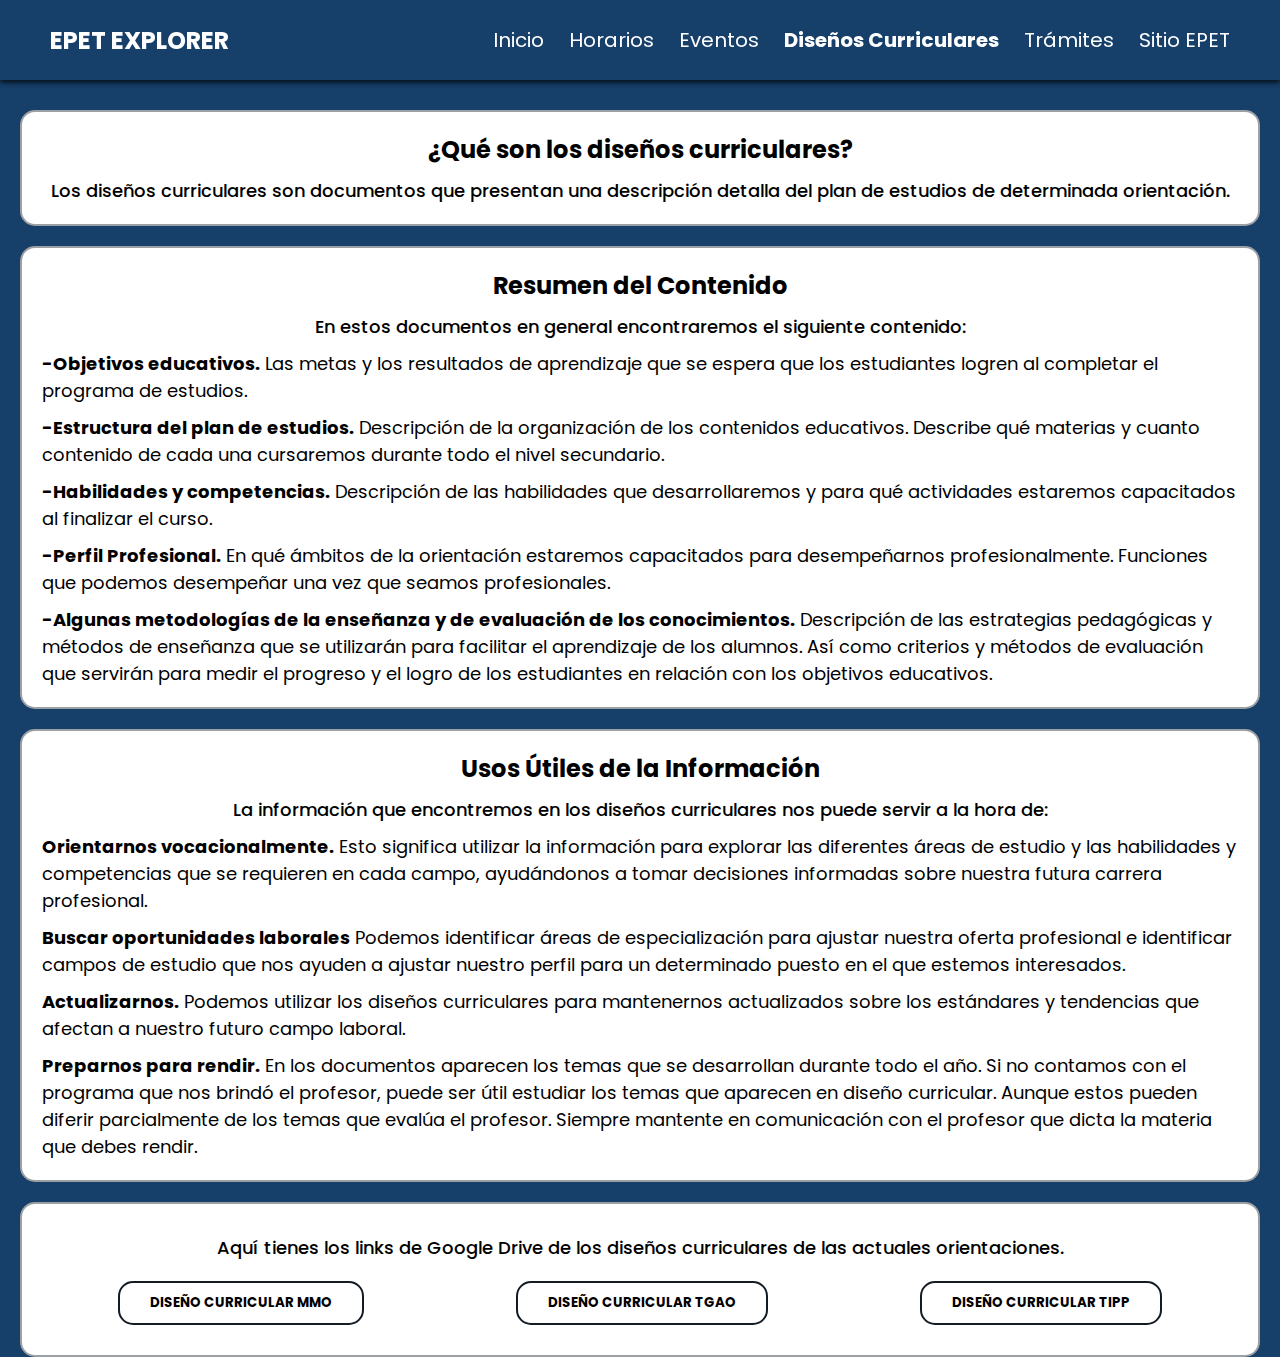
==== dis_curriculares.html @ d235614f "Se finaliza la estructura principal de la sección 'Diseños Curriculares'" ====
<!DOCTYPE html>
<html lang="en">
    <head>
        <meta charset="UTF-8">
        <meta name="viewport" content="width=device-width, initial-scale=1.0">
        <script src="script.js"></script>
        <link rel="icon" href="sources/favicon.ico" type="image/x-icon">
        <link href='https://unpkg.com/boxicons@2.1.4/css/boxicons.min.css' rel='stylesheet'>
        <link rel="stylesheet" href="dis_curriculares.css">
        <title>Epet Explorer</title>
    </head>
    
    <body>
        
        <header>
            <nav class="navbar">
                <div class="navbar ">
                    <h2>EPET EXPLORER</h2>
                    <ul>
                        <li><a href="index.html">Inicio</a></li>
                        <li><a href="horarios.html">Horarios</a></li>
                        <li><a href="eventos.html">Eventos</a></li>
                        <li><a style="font-weight: bold;" href="dis_curriculares.html">Diseños Curriculares</a></li>
                        <li><a href="#">Trámites</a></li>
                        <li><a href="https://epet4iguazu.edu.ar/portal/">Sitio EPET</a></li>
            
                    </ul>
                    <!--Asmr Prog | botón de hire me-->
                </div>
            </nav>

            <div class="main">
                <div class="container">

                    <div class="info">
                    <h2>¿Qué son los diseños curriculares?</h2>
                        <p class="head-info">Los diseños curriculares son documentos que presentan una descripción detalla del plan de estudios de determinada orientación.</p>
                    </div>

                    <div class="info">
                        <h2>Resumen del Contenido</h2>
                        <p class="head-info">En estos documentos en general encontraremos el siguiente contenido:</p>

                            <p><span>-Objetivos educativos.</span> Las metas y los resultados de aprendizaje que se espera que los estudiantes logren al completar el programa de estudios.</p>

                            <p> <span>-Estructura del plan de estudios.</span> Descripción de la organización de los contenidos educativos. 	Describe qué materias y cuanto contenido de cada una cursaremos durante todo el nivel secundario.</p>

                            <p> <span>-Habilidades y competencias.</span> Descripción de las habilidades que desarrollaremos y para qué actividades estaremos capacitados al finalizar el curso.</p>

                            <p> <span>-Perfil Profesional.</span> En qué ámbitos de la orientación estaremos capacitados para desempeñarnos profesionalmente. Funciones que podemos desempeñar una vez que seamos profesionales.</p>

                            <p> <span>-Algunas metodologías de la enseñanza y de evaluación de los conocimientos.</span> Descripción de las estrategias pedagógicas y métodos de enseñanza que se utilizarán para facilitar el aprendizaje de los alumnos. Así como criterios y métodos de evaluación que servirán para medir el progreso y el logro de los estudiantes en relación con los objetivos educativos.</p>
                        </div>
                

                    <div class="info">
                        <h2>Usos Útiles de la Información</h2>
                        <p class="head-info">La información que encontremos en los diseños curriculares nos puede servir a la hora de:</p>

                            <p><span>Orientarnos vocacionalmente.</span> Esto significa utilizar la información para explorar las diferentes áreas de estudio y las habilidades y competencias que se requieren en cada campo, ayudándonos a tomar decisiones informadas sobre nuestra futura carrera profesional.</p>

                            <p> <span>Buscar oportunidades laborales</span> Podemos identificar áreas de especialización para ajustar nuestra oferta profesional e identificar campos de estudio que nos ayuden a ajustar nuestro perfil para un determinado puesto en el que estemos interesados.</p>

                            <p> <span>Actualizarnos.</span> Podemos utilizar los diseños curriculares para mantenernos actualizados sobre los estándares y tendencias que afectan a nuestro futuro campo laboral. </p>

                            <p> <span>Preparnos para rendir.</span> En los documentos aparecen los temas que se desarrollan durante todo el año. Si no contamos con el programa que nos brindó el profesor, puede ser útil estudiar los temas que aparecen en diseño curricular. Aunque estos pueden diferir parcialmente de los temas que evalúa el profesor. Siempre mantente en comunicación con el profesor que dicta la materia que debes rendir. </p>
                        </div>

                    <div class="info">
                        <p class="head-info">Aquí tienes los links de Google Drive de los diseños curriculares de las actuales orientaciones.</p>
                    <div class="links-container">
                            <a href="https://drive.google.com/file/d/1TZlGch7oJvsGGJ-Lbj5iZM_1ftDqgmMA/view?usp=sharing" target="_blank">
                            <button>Diseño Curricular MMO</button>
                            </a>
                            <a href="https://drive.google.com/file/d/14ccp662ENBt3RRAOjADG9Et6YQp6_4Nc/view?usp=sharing" target="_blank">
                            <button>Diseño Curricular TGAO</button>
                            </a>
                            <a href="https://drive.google.com/file/d/17WYewLlN6JduYntCABypQZARd4Ze5yio/view?usp=sharing" target="_blank">
                            <button>Diseño Curricular TIPP</button>
                            </a>
                    </div>
                </div>

                </div>
                
                

            </div>
            
                
        </header>
---- dis_curriculares.css ----
@import url('https://fonts.googleapis.com/css2?family=Poppins:ital,wght@0,100;0,200;0,300;0,400;0,500;0,600;0,700;0,800;0,900;1,100;1,200;1,300;1,400;1,500;1,600;1,700;1,800;1,900&display=swap');

html{
    scroll-behavior: smooth;
}

*{
    margin: 0;
    padding: 0;
    outline: 0;
    border: 0;
    text-decoration: none;
    font-family: 'Poppins', sans-serif;
}

body{
    margin: 0;
    padding: 0;
    height: 100vh;
    background: #163f69;
}

/* Navbar Style */
.navbar{
    top: 0;
    left: 0;
    width: 100%;
    background-color: #163f69;
    display: flex;
    align-items: center ;
    justify-content: space-between;
    height: 80px;
    padding: 0 50px;
    position: fixed;
    z-index: 1000;
    box-shadow: 0 2px 5px rgba(0, 0, 0, 0.5);
    box-sizing: border-box;
}

.navbar h2{
    color: #fff;
    font-weight: bold;
}

.navbar ul{
    display: flex;

}

.navbar ul li{
    list-style: none;
}

.navbar ul li a{
    text-decoration: none;
    color: #fff;
    font-size: 20px;
    margin-right: 25px;
    transition: color 0.3s ease;
}

.navbar ul li:hover a{
    color: #9da0a3;
}
.navbar ul li:first-child a{
    align-items: start; 
}

.navbar ul li:last-child a{
    margin: 0;
}

/*Main Style*/

.main{
    display: block;
    box-sizing: border-box;
    margin: 110px 0px 3%;
}

.main h2{
    font-size: 24px;
    text-align: center;

}

.container{
    align-items: center;
}

.container .info{
    border: solid 2px #9da0a3;
    border-radius: 15px;
    background-color: #fff;
    padding: 20px;
    margin: 20px;
}

.container .head-info{
    text-align: center  ;
    font-weight: 500;
}

.container p{
    margin-top: 10px;
    font-size: 18px;
    font-weight: 400 ;
}

.main .container span {
    font-weight: bold;
}

.links-container{
    background: #fff;
    display: flex;
    justify-content: space-around;
    margin: 20px 0px 10px;
}


.links-container button{text-transform: uppercase;
    position: relative;
    cursor: pointer;
    font-weight: bold;
    width: 100%;
    border: solid 2px #131c25;
    border-radius: 15px;
    background: #fff;
    padding: 10px 30px;
    transition: background-color 0.2s, color 0.2s;
}

.container button:hover{
    background-color: #973e3e;
    color:#fff;
}
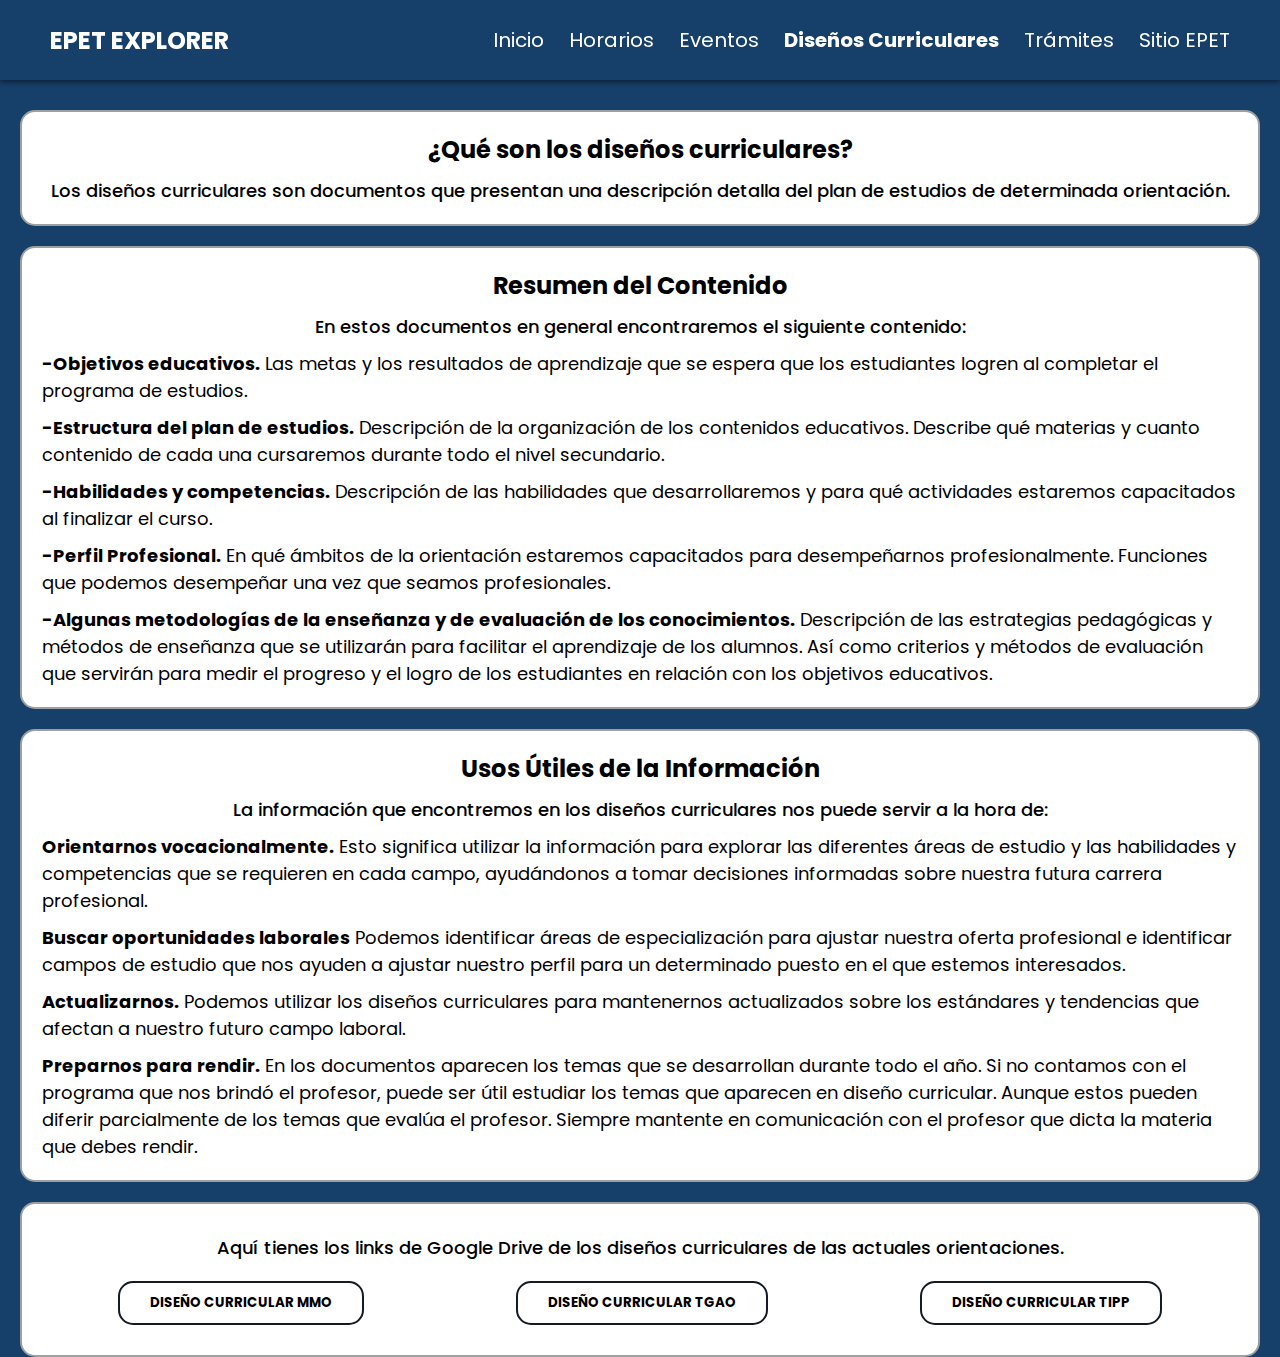
==== commit b11965c6: "Se hace el diseño responsive de la sección 'Diseños Curriculares'" ====
--- a/dis_curriculares.html
+++ b/dis_curriculares.html
@@ -14,9 +14,15 @@
         
         <header>
             <nav class="navbar">
-                <div class="navbar ">
+
+                <div class="navbar-brand">
                     <h2>EPET EXPLORER</h2>
-                    <ul>
+                </div>
+                <div class="menu-toggle">
+                    <i class='bx bx-menu'></i>
+                </div>
+                <!--ul para pantalas grandes-->
+                    <ul class="navbar-menu">
                         <li><a href="index.html">Inicio</a></li>
                         <li><a href="horarios.html">Horarios</a></li>
                         <li><a href="eventos.html">Eventos</a></li>
@@ -28,6 +34,7 @@
                     <!--Asmr Prog | botón de hire me-->
                 </div>
             </nav>
+        </header>
 
             <div class="main">
                 <div class="container">
@@ -86,6 +93,4 @@
                 
 
             </div>
-            
-                
-        </header>+    </body>--- a/dis_curriculares.css
+++ b/dis_curriculares.css
@@ -18,6 +18,57 @@
     padding: 0;
     height: 100vh;
     background: #163f69;
+}
+
+/*Menú Hamburguesa para dispositivos pequeños*/
+/*ocultar el menu inicialmente*/
+.menu-toggle i{
+    cursor: pointer;
+    margin-top: 8px;
+    font-size: 22px;
+    color: #fff;
+    transition: color 0.3s ease;
+}
+
+.menu-toggle i:hover{
+    color: #9da0a3;
+}
+
+
+.navbar-menu.active{
+    display: flex;
+    text-align: end;
+    justify-content: end;
+    flex-direction: column;
+    position: absolute;
+    top: 80px;
+    left: 0;
+    background-color: #163f69;
+    width: 100%;
+    padding: 20px;
+    box-sizing: border-box;
+}
+
+.navbar-menu.active li{
+    border: solid 2px #9da0a3;
+    margin-bottom: 10px;
+}
+
+.navbar-menu.active li:last-child{
+    padding-right: 23px ;
+}
+
+
+
+.navbar-menu a{
+    color: #fff;
+    text-decoration: none;
+    font-size: 20px;
+    transition: color 0.3s ease;
+}
+
+.navbar-menu a:hover{
+    color: #9da0a3;
 }
 
 /* Navbar Style */
@@ -41,11 +92,11 @@
     color: #fff;
     font-weight: bold;
 }
-
+/*
 .navbar ul{
     display: flex;
 
-}
+}*/
 
 .navbar ul li{
     list-style: none;
@@ -135,3 +186,32 @@
     background-color: #973e3e;
     color:#fff;
 }
+
+.navbar-menu-hidden{
+    display: none;
+}
+/*Responsive Codes*/
+/*para PC*/
+@media only screen and (min-width: 960px){
+    .navbar ul{
+        display: flex;
+    }
+    .navbar .menu-toggle{
+        display: none;
+    }
+}
+
+/*para celulares*/
+@media screen and (max-width: 896px) {
+    .navbar-menu{
+        display: none;
+    }
+    .links-container{
+        flex-direction: column;
+    }
+    
+    .links-container button{
+        margin-top: 20px;
+    }
+}
+
